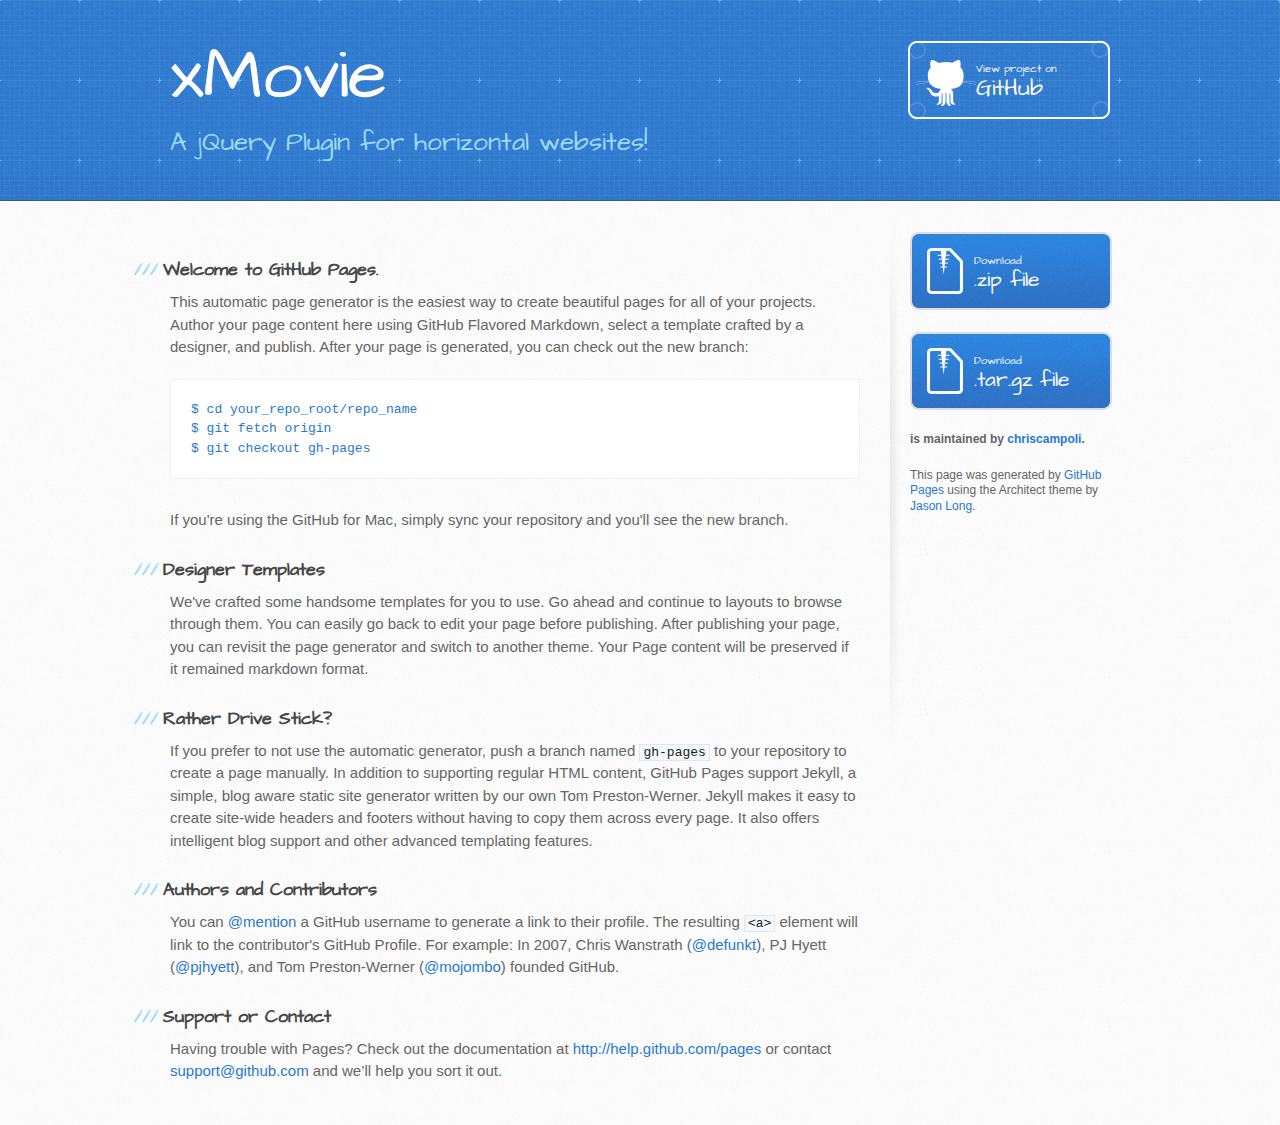
==== index.html @ 3a99d27c "Create gh-pages branch via GitHub" ====
<!DOCTYPE html>
<html>
  <head>
    <meta charset='utf-8'>
    <meta http-equiv="X-UA-Compatible" content="chrome=1">
    <meta name="viewport" content="width=device-width, initial-scale=1, maximum-scale=1">
    <link href='https://fonts.googleapis.com/css?family=Architects+Daughter' rel='stylesheet' type='text/css'>
    <link rel="stylesheet" type="text/css" href="stylesheets/stylesheet.css" media="screen" />
    <link rel="stylesheet" type="text/css" href="stylesheets/pygment_trac.css" media="screen" />
    <link rel="stylesheet" type="text/css" href="stylesheets/print.css" media="print" />

    <!--[if lt IE 9]>
    <script src="//html5shiv.googlecode.com/svn/trunk/html5.js"></script>
    <![endif]-->

    <title>xMovie by chriscampoli</title>
  </head>

  <body>
    <header>
      <div class="inner">
        <h1>xMovie</h1>
        <h2>A jQuery Plugin for horizontal websites!</h2>
        <a href="https://github.com/chriscampoli/xMovie" class="button"><small>View project on</small>GitHub</a>
      </div>
    </header>

    <div id="content-wrapper">
      <div class="inner clearfix">
        <section id="main-content">
          <h3>Welcome to GitHub Pages.</h3>

<p>This automatic page generator is the easiest way to create beautiful pages for all of your projects. Author your page content here using GitHub Flavored Markdown, select a template crafted by a designer, and publish. After your page is generated, you can check out the new branch:</p>

<pre><code>$ cd your_repo_root/repo_name
$ git fetch origin
$ git checkout gh-pages
</code></pre>

<p>If you're using the GitHub for Mac, simply sync your repository and you'll see the new branch.</p>

<h3>Designer Templates</h3>

<p>We've crafted some handsome templates for you to use. Go ahead and continue to layouts to browse through them. You can easily go back to edit your page before publishing. After publishing your page, you can revisit the page generator and switch to another theme. Your Page content will be preserved if it remained markdown format.</p>

<h3>Rather Drive Stick?</h3>

<p>If you prefer to not use the automatic generator, push a branch named <code>gh-pages</code> to your repository to create a page manually. In addition to supporting regular HTML content, GitHub Pages support Jekyll, a simple, blog aware static site generator written by our own Tom Preston-Werner. Jekyll makes it easy to create site-wide headers and footers without having to copy them across every page. It also offers intelligent blog support and other advanced templating features.</p>

<h3>Authors and Contributors</h3>

<p>You can <a href="https://github.com/blog/821" class="user-mention">@mention</a> a GitHub username to generate a link to their profile. The resulting <code>&lt;a&gt;</code> element will link to the contributor's GitHub Profile. For example: In 2007, Chris Wanstrath (<a href="https://github.com/defunkt" class="user-mention">@defunkt</a>), PJ Hyett (<a href="https://github.com/pjhyett" class="user-mention">@pjhyett</a>), and Tom Preston-Werner (<a href="https://github.com/mojombo" class="user-mention">@mojombo</a>) founded GitHub.</p>

<h3>Support or Contact</h3>

<p>Having trouble with Pages? Check out the documentation at <a href="http://help.github.com/pages">http://help.github.com/pages</a> or contact <a href="mailto:support@github.com">support@github.com</a> and we’ll help you sort it out.</p>
        </section>

        <aside id="sidebar">
          <a href="https://github.com/chriscampoli/xMovie/zipball/master" class="button">
            <small>Download</small>
            .zip file
          </a>
          <a href="https://github.com/chriscampoli/xMovie/tarball/master" class="button">
            <small>Download</small>
            .tar.gz file
          </a>

          <p class="repo-owner"><a href="https://github.com/chriscampoli/xMovie"></a> is maintained by <a href="https://github.com/chriscampoli">chriscampoli</a>.</p>

          <p>This page was generated by <a href="pages.github.com">GitHub Pages</a> using the Architect theme by <a href="http://twitter.com/jasonlong">Jason Long</a>.</p>
        </aside>
      </div>
    </div>

  
  </body>
</html>
---- stylesheets/stylesheet.css ----
/* http://meyerweb.com/eric/tools/css/reset/ 
   v2.0 | 20110126
   License: none (public domain)
*/
html, body, div, span, applet, object, iframe,
h1, h2, h3, h4, h5, h6, p, blockquote, pre,
a, abbr, acronym, address, big, cite, code,
del, dfn, em, img, ins, kbd, q, s, samp,
small, strike, strong, sub, sup, tt, var,
b, u, i, center,
dl, dt, dd, ol, ul, li,
fieldset, form, label, legend,
table, caption, tbody, tfoot, thead, tr, th, td,
article, aside, canvas, details, embed, 
figure, figcaption, footer, header, hgroup, 
menu, nav, output, ruby, section, summary,
time, mark, audio, video {
	margin: 0;
	padding: 0;
	border: 0;
	font-size: 100%;
	font: inherit;
	vertical-align: baseline;
}
/* HTML5 display-role reset for older browsers */
article, aside, details, figcaption, figure, 
footer, header, hgroup, menu, nav, section {
	display: block;
}
body {
	line-height: 1;
}
ol, ul {
	list-style: none;
}
blockquote, q {
	quotes: none;
}
blockquote:before, blockquote:after,
q:before, q:after {
	content: '';
	content: none;
}
table {
	border-collapse: collapse;
	border-spacing: 0;
}

/* LAYOUT STYLES */
body {
  font-size: 15px;
  line-height: 1.5; 
  background: #fafafa url(../images/body-bg.jpg) 0 0 repeat;
  font-family: 'Helvetica Neue', Helvetica, Arial, serif;
  font-weight: 400;
  color: #666;
}

a {
  color: #2879d0;
}
a:hover {
  color: #2268b2;
}

header {
  padding-top: 40px;
  padding-bottom: 40px;
  font-family: 'Architects Daughter', 'Helvetica Neue', Helvetica, Arial, serif; 
  background: #2e7bcf url(../images/header-bg.jpg) 0 0 repeat-x;
  border-bottom: solid 1px #275da1;
}

header h1 {
  letter-spacing: -1px;
  font-size: 72px;
  color: #fff;
  line-height: 1;
  margin-bottom: 0.2em;
  width: 540px;
}

header h2 {
  font-size: 26px;
  color: #9ddcff;
  font-weight: normal;
  line-height: 1.3;
  width: 540px;
  letter-spacing: 0;
}

.inner {
  position: relative;
  width: 940px;
  margin: 0 auto;
}

#content-wrapper {
  border-top: solid 1px #fff;
  padding-top: 30px;
}

#main-content {
  width: 690px;
  float: left;
}

#main-content img {
  max-width: 100%;
}

aside#sidebar {
  width: 200px;
  padding-left: 20px;
  min-height: 504px;
  float: right;
  background: transparent url(../images/sidebar-bg.jpg) 0 0 no-repeat;
  font-size: 12px;
  line-height: 1.3;
}

aside#sidebar p.repo-owner,
aside#sidebar p.repo-owner a {
  font-weight: bold;
}

#downloads {
  margin-bottom: 40px;
}

a.button {
  width: 134px;
  height: 58px;
  line-height: 1.2;
  font-size: 23px;
  color: #fff;
  padding-left: 68px;
  padding-top: 22px;
  font-family: 'Architects Daughter', 'Helvetica Neue', Helvetica, Arial, serif; 
}
a.button small {
  display: block;
  font-size: 11px;
}
header a.button {
  position: absolute;
  right: 0;
  top: 0;
  background: transparent url(../images/github-button.png) 0 0 no-repeat;
}
aside a.button {
  width: 138px;
  padding-left: 64px;
  display: block;
  background: transparent url(../images/download-button.png) 0 0 no-repeat;
  margin-bottom: 20px;
  font-size: 21px;
}

code, pre {
  font-family: Monaco, "Bitstream Vera Sans Mono", "Lucida Console", Terminal, monospace;
  color: #222;
  margin-bottom: 30px;
  font-size: 13px;
}

code {
  background-color: #f2f8fc;
  border: solid 1px #dbe7f3;
  padding: 0 3px;
}

pre {
  padding: 20px;
  background: #fff;
  text-shadow: none;
  overflow: auto;
  border: solid 1px #f2f2f2;
}
pre code {
  color: #2879d0;
  background-color: #fff;
  border: none;
  padding: 0;
}

ul, ol, dl {
  margin-bottom: 20px;
}


/* COMMON STYLES */

hr {
  height: 1px;
  line-height: 1px;
  margin-top: 1em;
  padding-bottom: 1em;
  border: none;
  background: transparent url('../images/hr.png') 0 0 no-repeat;
}

table {
  width: 100%;
  border: 1px solid #ebebeb;
}

th {
  font-weight: 500;
}

td {
  border: 1px solid #ebebeb;
  text-align: center; 
  font-weight: 300;
}

form {
  background: #f2f2f2;
  padding: 20px;
  
}


/* GENERAL ELEMENT TYPE STYLES */

#main-content h1 {
  font-family: 'Architects Daughter', 'Helvetica Neue', Helvetica, Arial, serif; 
  font-size: 2.8em;
  letter-spacing: -1px;
  color: #474747;
} 

#main-content h1:before {
  content: "/";
  color: #9ddcff;
  padding-right: 0.3em;
  margin-left: -0.9em;
}

#main-content h2 {
  font-family: 'Architects Daughter', 'Helvetica Neue', Helvetica, Arial, serif; 
  font-size: 22px;
  font-weight: bold;
  margin-bottom: 8px;
  color: #474747;
} 
#main-content h2:before {
  content: "//";
  color: #9ddcff;
  padding-right: 0.3em;
  margin-left: -1.5em;
}

#main-content h3 {
  font-family: 'Architects Daughter', 'Helvetica Neue', Helvetica, Arial, serif; 
  font-size: 18px;
  font-weight: bold;
  margin-top: 24px;
  margin-bottom: 8px;
  color: #474747;
} 
 
#main-content h3:before {
  content: "///";
  color: #9ddcff;
  padding-right: 0.3em;
  margin-left: -2em;
}

#main-content h4 {
  font-family: 'Architects Daughter', 'Helvetica Neue', Helvetica, Arial, serif; 
  font-size: 15px;
  font-weight: bold;
  color: #474747;
} 

h4:before {
  content: "////";
  color: #9ddcff;
  padding-right: 0.3em;
  margin-left: -2.8em;
}

#main-content h5 {
  font-family: 'Architects Daughter', 'Helvetica Neue', Helvetica, Arial, serif; 
  font-size: 14px;
  color: #474747;
} 
h5:before {
  content: "/////";
  color: #9ddcff;
  padding-right: 0.3em;
  margin-left: -3.2em;
}

#main-content h6 {
  font-family: 'Architects Daughter', 'Helvetica Neue', Helvetica, Arial, serif; 
  font-size: .8em;
  color: #474747;
} 
h6:before {
  content: "//////";
  color: #9ddcff;
  padding-right: 0.3em;
  margin-left: -3.7em;
}

p {
  margin-bottom: 20px;
}
 
a {
  text-decoration: none;
}

p a {
  font-weight: 400;
}

blockquote {
  font-size: 1.6em;
  border-left: 10px solid #e9e9e9;
  margin-bottom: 20px;
  padding: 0 0 0 30px;
}

ul li {
  list-style: disc inside;
  padding-left: 20px;
}

ol li {
  list-style: decimal inside;
  padding-left: 3px;
}

dl dd {
  font-style: italic;
  font-weight: 100;
}

footer {
  background: transparent url('../images/hr.png') 0 0 no-repeat;
  margin-top: 40px;
  padding-top: 20px;
  padding-bottom: 30px;
  font-size: 13px;
  color: #aaa;
}

footer a {
  color: #666;
}
footer a:hover {
  color: #444;
}

/* MISC */
.clearfix:after {
  clear: both;
  content: '.';
  display: block;
  visibility: hidden;
  height: 0;
}

.clearfix {display: inline-block;}
* html .clearfix {height: 1%;}
.clearfix {display: block;}

/* #Media Queries
================================================== */

/* Smaller than standard 960 (devices and browsers) */
@media only screen and (max-width: 959px) {}

/* Tablet Portrait size to standard 960 (devices and browsers) */
@media only screen and (min-width: 768px) and (max-width: 959px) {
  .inner {
    width: 740px;
  }
  header h1, header h2 {
    width: 340px;
  }
  header h1 {
    font-size: 60px;
  }
  header h2 {
    font-size: 30px;
  }
  #main-content {
    width: 490px;
  }
  #main-content h1:before,
  #main-content h2:before,
  #main-content h3:before,
  #main-content h4:before,
  #main-content h5:before,
  #main-content h6:before {
    content: none;
    padding-right: 0;
    margin-left: 0;
  }
}

/* All Mobile Sizes (devices and browser) */
@media only screen and (max-width: 767px) {
  .inner {
    width: 93%;
  }
  header {
    padding: 20px 0;
  }
  header .inner {
    position: relative;
  }
  header h1, header h2 {
    width: 100%;
  }
  header h1 {
    font-size: 48px;
  }
  header h2 {
    font-size: 24px;
  }
  header a.button {
    background-image: none;
    width: auto;
    height: auto;
    display: inline-block;
    margin-top: 15px;
    padding: 5px 10px;
    position: relative;
    text-align: center;
    font-size: 13px;
    line-height: 1;
    background-color: #9ddcff;
    color: #2879d0;
    -moz-border-radius: 5px;
    -webkit-border-radius: 5px;                     
    border-radius: 5px;    
  }
  header a.button small {
    font-size: 13px;
    display: inline;
  }
  #main-content,
  aside#sidebar {
    float: none;
    width: 100% ! important;
  }
  aside#sidebar {
    background-image: none;
    margin-top: 20px;
    border-top: solid 1px #ddd;
    padding: 20px 0;
    min-height: 0;
  }
  aside#sidebar a.button {
    display: none;
  }
  #main-content h1:before,
  #main-content h2:before,
  #main-content h3:before,
  #main-content h4:before,
  #main-content h5:before,
  #main-content h6:before {
    content: none;
    padding-right: 0;
    margin-left: 0;
  }
}

/* Mobile Landscape Size to Tablet Portrait (devices and browsers) */
@media only screen and (min-width: 480px) and (max-width: 767px) {}

/* Mobile Portrait Size to Mobile Landscape Size (devices and browsers) */
@media only screen and (max-width: 479px) {}
---- stylesheets/pygment_trac.css ----
.highlight  { background: #ffffff; }
.highlight .c { color: #999988; font-style: italic } /* Comment */
.highlight .err { color: #a61717; background-color: #e3d2d2 } /* Error */
.highlight .k { font-weight: bold } /* Keyword */
.highlight .o { font-weight: bold } /* Operator */
.highlight .cm { color: #999988; font-style: italic } /* Comment.Multiline */
.highlight .cp { color: #999999; font-weight: bold } /* Comment.Preproc */
.highlight .c1 { color: #999988; font-style: italic } /* Comment.Single */
.highlight .cs { color: #999999; font-weight: bold; font-style: italic } /* Comment.Special */
.highlight .gd { color: #000000; background-color: #ffdddd } /* Generic.Deleted */
.highlight .gd .x { color: #000000; background-color: #ffaaaa } /* Generic.Deleted.Specific */
.highlight .ge { font-style: italic } /* Generic.Emph */
.highlight .gr { color: #aa0000 } /* Generic.Error */
.highlight .gh { color: #999999 } /* Generic.Heading */
.highlight .gi { color: #000000; background-color: #ddffdd } /* Generic.Inserted */
.highlight .gi .x { color: #000000; background-color: #aaffaa } /* Generic.Inserted.Specific */
.highlight .go { color: #888888 } /* Generic.Output */
.highlight .gp { color: #555555 } /* Generic.Prompt */
.highlight .gs { font-weight: bold } /* Generic.Strong */
.highlight .gu { color: #800080; font-weight: bold; } /* Generic.Subheading */
.highlight .gt { color: #aa0000 } /* Generic.Traceback */
.highlight .kc { font-weight: bold } /* Keyword.Constant */
.highlight .kd { font-weight: bold } /* Keyword.Declaration */
.highlight .kn { font-weight: bold } /* Keyword.Namespace */
.highlight .kp { font-weight: bold } /* Keyword.Pseudo */
.highlight .kr { font-weight: bold } /* Keyword.Reserved */
.highlight .kt { color: #445588; font-weight: bold } /* Keyword.Type */
.highlight .m { color: #009999 } /* Literal.Number */
.highlight .s { color: #d14 } /* Literal.String */
.highlight .na { color: #008080 } /* Name.Attribute */
.highlight .nb { color: #0086B3 } /* Name.Builtin */
.highlight .nc { color: #445588; font-weight: bold } /* Name.Class */
.highlight .no { color: #008080 } /* Name.Constant */
.highlight .ni { color: #800080 } /* Name.Entity */
.highlight .ne { color: #990000; font-weight: bold } /* Name.Exception */
.highlight .nf { color: #990000; font-weight: bold } /* Name.Function */
.highlight .nn { color: #555555 } /* Name.Namespace */
.highlight .nt { color: #000080 } /* Name.Tag */
.highlight .nv { color: #008080 } /* Name.Variable */
.highlight .ow { font-weight: bold } /* Operator.Word */
.highlight .w { color: #bbbbbb } /* Text.Whitespace */
.highlight .mf { color: #009999 } /* Literal.Number.Float */
.highlight .mh { color: #009999 } /* Literal.Number.Hex */
.highlight .mi { color: #009999 } /* Literal.Number.Integer */
.highlight .mo { color: #009999 } /* Literal.Number.Oct */
.highlight .sb { color: #d14 } /* Literal.String.Backtick */
.highlight .sc { color: #d14 } /* Literal.String.Char */
.highlight .sd { color: #d14 } /* Literal.String.Doc */
.highlight .s2 { color: #d14 } /* Literal.String.Double */
.highlight .se { color: #d14 } /* Literal.String.Escape */
.highlight .sh { color: #d14 } /* Literal.String.Heredoc */
.highlight .si { color: #d14 } /* Literal.String.Interpol */
.highlight .sx { color: #d14 } /* Literal.String.Other */
.highlight .sr { color: #009926 } /* Literal.String.Regex */
.highlight .s1 { color: #d14 } /* Literal.String.Single */
.highlight .ss { color: #990073 } /* Literal.String.Symbol */
.highlight .bp { color: #999999 } /* Name.Builtin.Pseudo */
.highlight .vc { color: #008080 } /* Name.Variable.Class */
.highlight .vg { color: #008080 } /* Name.Variable.Global */
.highlight .vi { color: #008080 } /* Name.Variable.Instance */
.highlight .il { color: #009999 } /* Literal.Number.Integer.Long */

.type-csharp .highlight .k { color: #0000FF }
.type-csharp .highlight .kt { color: #0000FF }
.type-csharp .highlight .nf { color: #000000; font-weight: normal }
.type-csharp .highlight .nc { color: #2B91AF }
.type-csharp .highlight .nn { color: #000000 }
.type-csharp .highlight .s { color: #A31515 }
.type-csharp .highlight .sc { color: #A31515 }
---- stylesheets/print.css ----
html, body, div, span, applet, object, iframe,
h1, h2, h3, h4, h5, h6, p, blockquote, pre,
a, abbr, acronym, address, big, cite, code,
del, dfn, em, img, ins, kbd, q, s, samp,
small, strike, strong, sub, sup, tt, var,
b, u, i, center,
dl, dt, dd, ol, ul, li,
fieldset, form, label, legend,
table, caption, tbody, tfoot, thead, tr, th, td,
article, aside, canvas, details, embed, 
figure, figcaption, footer, header, hgroup, 
menu, nav, output, ruby, section, summary,
time, mark, audio, video {
  margin: 0;
  padding: 0;
  border: 0;
  font-size: 100%;
  font: inherit;
  vertical-align: baseline;
}
/* HTML5 display-role reset for older browsers */
article, aside, details, figcaption, figure, 
footer, header, hgroup, menu, nav, section {
  display: block;
}
body {
  line-height: 1;
}
ol, ul {
  list-style: none;
}
blockquote, q {
  quotes: none;
}
blockquote:before, blockquote:after,
q:before, q:after {
  content: '';
  content: none;
}
table {
  border-collapse: collapse;
  border-spacing: 0;
}
body {
  font-size: 13px;
  line-height: 1.5; 
  font-family: 'Helvetica Neue', Helvetica, Arial, serif;
  color: #000;
}

a {
  color: #d5000d;
  font-weight: bold;
}

header {
  padding-top: 35px;
  padding-bottom: 10px;
}

header h1 {
  font-weight: bold;
  letter-spacing: -1px;
  font-size: 48px;
  color: #303030;
  line-height: 1.2;
}

header h2 {
  letter-spacing: -1px;
  font-size: 24px;
  color: #aaa;
  font-weight: normal;
  line-height: 1.3;
}
#downloads {
  display: none;
}
#main_content {
  padding-top: 20px;
}

code, pre {
  font-family: Monaco, "Bitstream Vera Sans Mono", "Lucida Console", Terminal;
  color: #222;
  margin-bottom: 30px;
  font-size: 12px;
}

code {
  padding: 0 3px;
}

pre {
  border: solid 1px #ddd;
  padding: 20px;
  overflow: auto;
}
pre code {
  padding: 0;
}

ul, ol, dl {
  margin-bottom: 20px;
}


/* COMMON STYLES */

table {
  width: 100%;
  border: 1px solid #ebebeb;
}

th {
  font-weight: 500;
}

td {
  border: 1px solid #ebebeb;
  text-align: center; 
  font-weight: 300;
}

form {
  background: #f2f2f2;
  padding: 20px;
  
}


/* GENERAL ELEMENT TYPE STYLES */

h1 {
  font-size: 2.8em;
} 

h2 {
  font-size: 22px;
  font-weight: bold;
  color: #303030;
  margin-bottom: 8px;
} 

h3 {
  color: #d5000d;
  font-size: 18px;
  font-weight: bold;
  margin-bottom: 8px;
} 
 
h4 {
  font-size: 16px;
  color: #303030;
  font-weight: bold;
} 

h5 {
  font-size: 1em;
  color: #303030;
} 

h6 {
  font-size: .8em;
  color: #303030;
} 

p {
  font-weight: 300;
  margin-bottom: 20px;
}
 
a {
  text-decoration: none;
}

p a {
  font-weight: 400;
}

blockquote {
  font-size: 1.6em;
  border-left: 10px solid #e9e9e9;
  margin-bottom: 20px;
  padding: 0 0 0 30px;
}

ul li {
  list-style: disc inside;
  padding-left: 20px;
}

ol li {
  list-style: decimal inside;
  padding-left: 3px;
}

dl dd {
  font-style: italic;
  font-weight: 100;
}

footer {
  margin-top: 40px;
  padding-top: 20px;
  padding-bottom: 30px;
  font-size: 13px;
  color: #aaa;
}

footer a {
  color: #666;
}

/* MISC */
.clearfix:after {
  clear: both;
  content: '.';
  display: block;
  visibility: hidden;
  height: 0;
}

.clearfix {display: inline-block;}
* html .clearfix {height: 1%;}
.clearfix {display: block;}
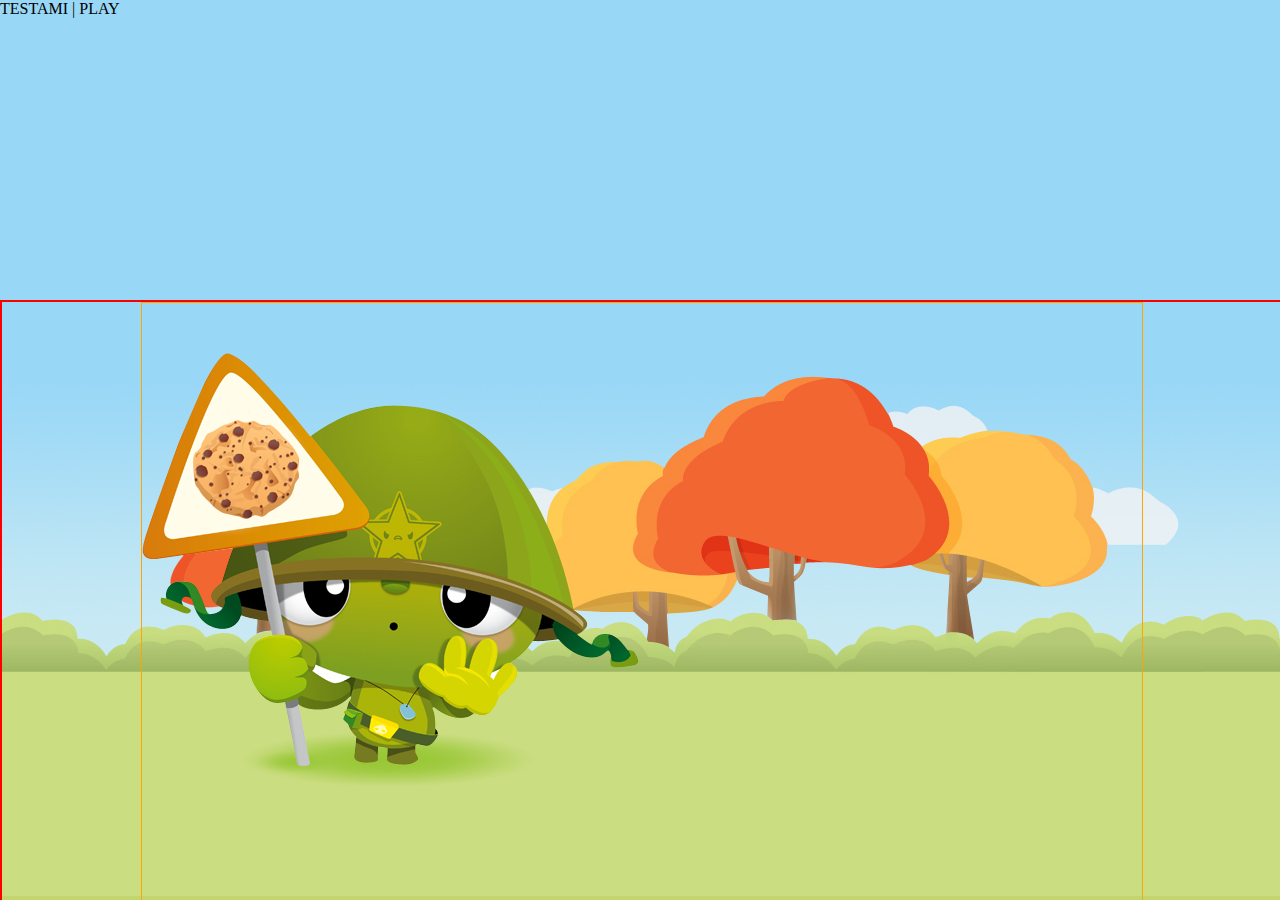
==== commit b2e609ab: "Ordered files and cleaned code" ====
--- a/index.html
+++ b/index.html
@@ -1,78 +1,48 @@
 <!DOCTYPE html>
-<html>
-  <head>
-    <meta charset='utf-8'>
-    <meta http-equiv="X-UA-Compatible" content="chrome=1">
-    <meta name="viewport" content="width=device-width, initial-scale=1, maximum-scale=1">
-    <link href='https://fonts.googleapis.com/css?family=Architects+Daughter' rel='stylesheet' type='text/css'>
-    <link rel="stylesheet" type="text/css" href="stylesheets/stylesheet.css" media="screen" />
-    <link rel="stylesheet" type="text/css" href="stylesheets/pygment_trac.css" media="screen" />
-    <link rel="stylesheet" type="text/css" href="stylesheets/print.css" media="print" />
-
-    <!--[if lt IE 9]>
-    <script src="//html5shiv.googlecode.com/svn/trunk/html5.js"></script>
-    <![endif]-->
-
-    <title>xMovie by chriscampoli</title>
-  </head>
-
-  <body>
-    <header>
-      <div class="inner">
-        <h1>xMovie</h1>
-        <h2>A jQuery Plugin for horizontal websites!</h2>
-        <a href="https://github.com/chriscampoli/xMovie" class="button"><small>View project on</small>GitHub</a>
-      </div>
-    </header>
-
-    <div id="content-wrapper">
-      <div class="inner clearfix">
-        <section id="main-content">
-          <h3>Welcome to GitHub Pages.</h3>
-
-<p>This automatic page generator is the easiest way to create beautiful pages for all of your projects. Author your page content here using GitHub Flavored Markdown, select a template crafted by a designer, and publish. After your page is generated, you can check out the new branch:</p>
-
-<pre><code>$ cd your_repo_root/repo_name
-$ git fetch origin
-$ git checkout gh-pages
-</code></pre>
-
-<p>If you're using the GitHub for Mac, simply sync your repository and you'll see the new branch.</p>
-
-<h3>Designer Templates</h3>
-
-<p>We've crafted some handsome templates for you to use. Go ahead and continue to layouts to browse through them. You can easily go back to edit your page before publishing. After publishing your page, you can revisit the page generator and switch to another theme. Your Page content will be preserved if it remained markdown format.</p>
-
-<h3>Rather Drive Stick?</h3>
-
-<p>If you prefer to not use the automatic generator, push a branch named <code>gh-pages</code> to your repository to create a page manually. In addition to supporting regular HTML content, GitHub Pages support Jekyll, a simple, blog aware static site generator written by our own Tom Preston-Werner. Jekyll makes it easy to create site-wide headers and footers without having to copy them across every page. It also offers intelligent blog support and other advanced templating features.</p>
-
-<h3>Authors and Contributors</h3>
-
-<p>You can <a href="https://github.com/blog/821" class="user-mention">@mention</a> a GitHub username to generate a link to their profile. The resulting <code>&lt;a&gt;</code> element will link to the contributor's GitHub Profile. For example: In 2007, Chris Wanstrath (<a href="https://github.com/defunkt" class="user-mention">@defunkt</a>), PJ Hyett (<a href="https://github.com/pjhyett" class="user-mention">@pjhyett</a>), and Tom Preston-Werner (<a href="https://github.com/mojombo" class="user-mention">@mojombo</a>) founded GitHub.</p>
-
-<h3>Support or Contact</h3>
-
-<p>Having trouble with Pages? Check out the documentation at <a href="http://help.github.com/pages">http://help.github.com/pages</a> or contact <a href="mailto:support@github.com">support@github.com</a> and we’ll help you sort it out.</p>
-        </section>
-
-        <aside id="sidebar">
-          <a href="https://github.com/chriscampoli/xMovie/zipball/master" class="button">
-            <small>Download</small>
-            .zip file
-          </a>
-          <a href="https://github.com/chriscampoli/xMovie/tarball/master" class="button">
-            <small>Download</small>
-            .tar.gz file
-          </a>
-
-          <p class="repo-owner"><a href="https://github.com/chriscampoli/xMovie"></a> is maintained by <a href="https://github.com/chriscampoli">chriscampoli</a>.</p>
-
-          <p>This page was generated by <a href="pages.github.com">GitHub Pages</a> using the Architect theme by <a href="http://twitter.com/jasonlong">Jason Long</a>.</p>
-        </aside>
-      </div>
-    </div>
-
-  
-  </body>
-</html>+<html lang="en">
+<head>
+<meta charset="utf-8">
+<title>Ruby Rookies - Making Ruby Rookies Happy with Cookies</title>
+<link rel="stylesheet" type="text/css" href="css/jquery.xmovie.css">
+</head>
+<body>
+  <span id="test">TESTAMI</span>
+  | <span id="play">PLAY</span>
+	<div id="screen">
+		<div id="film">
+			<div id="background">
+				<section class="scene-container" data-scene="1">
+					<div class="scene">
+						<div class="general move" data-target="3"></div>
+					</div>
+				</section>
+				<section class="scene-container" data-scene="2">
+					<div class="scene">
+						<div class="dog move" data-target="4"></div>
+					</div>
+				</section>
+				<section class="scene-container" data-scene="3">
+					<div class="scene">
+						<div class="copter move" data-target="2"></div>
+					</div>
+				</section>
+				<section class="scene-container" data-scene="4">
+					<div class="scene">
+						<div class="tank move" data-target="1"></div>
+					</div>
+				</section>
+			</div>
+		</div>
+	</div>
+<script src="js/jquery-1.8.1.min.js"></script>
+<script src="js/jquery.xmovie.js"></script>
+<script>
+$(function(){
+  $("#film").xMovie();
+  $("#test").click(function(){
+    $("#film").xMovie('play');
+  });
+});
+</script>
+</body>
+</html>
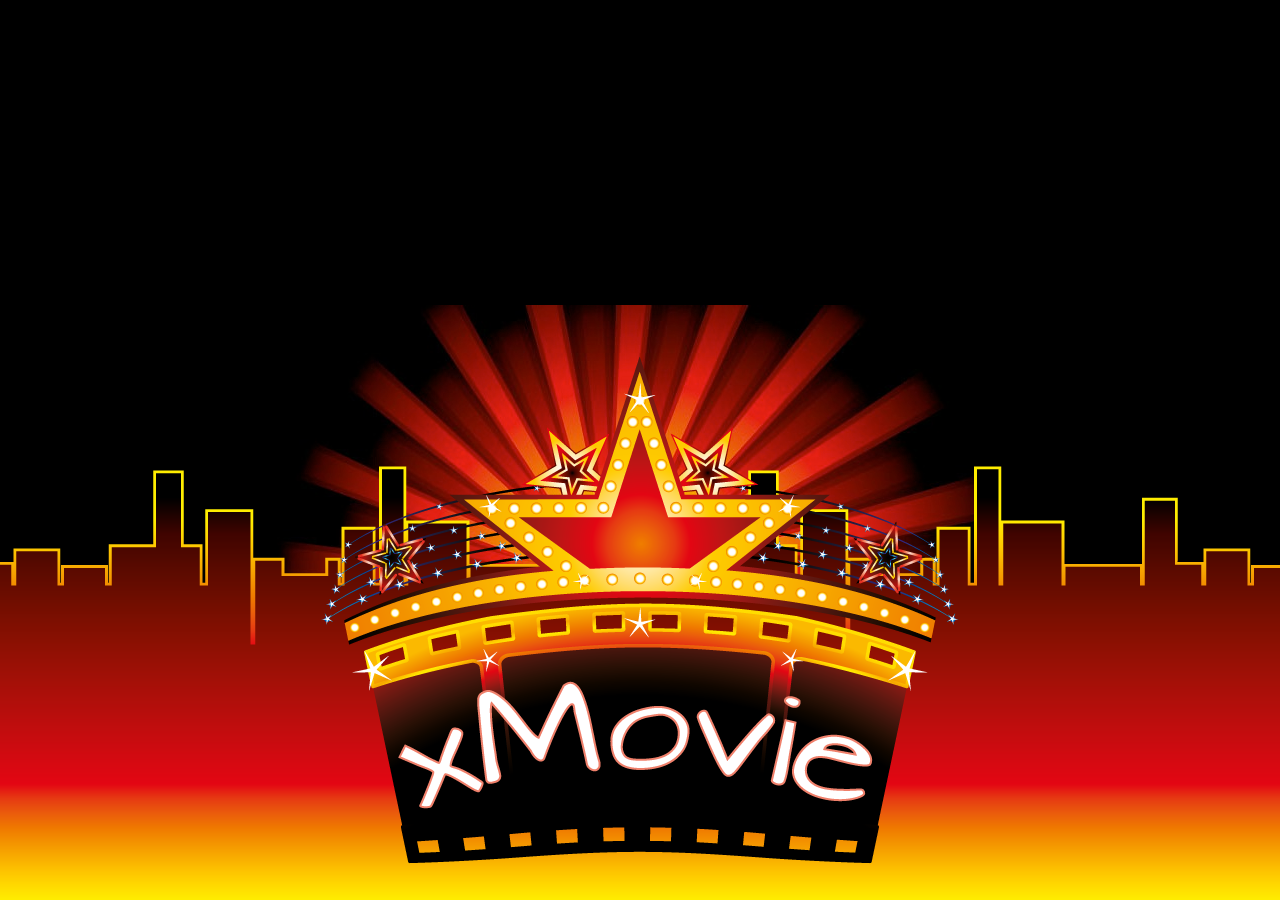
==== commit 56a87772: "New graphic" ====
--- a/index.html
+++ b/index.html
@@ -13,7 +13,7 @@
 			<div id="background">
 				<section class="scene-container" data-scene="1">
 					<div class="scene">
-						<div class="general move" data-target="3"></div>
+						<div class="logo move" data-target="3"></div>
 					</div>
 				</section>
 				<section class="scene-container" data-scene="2">
